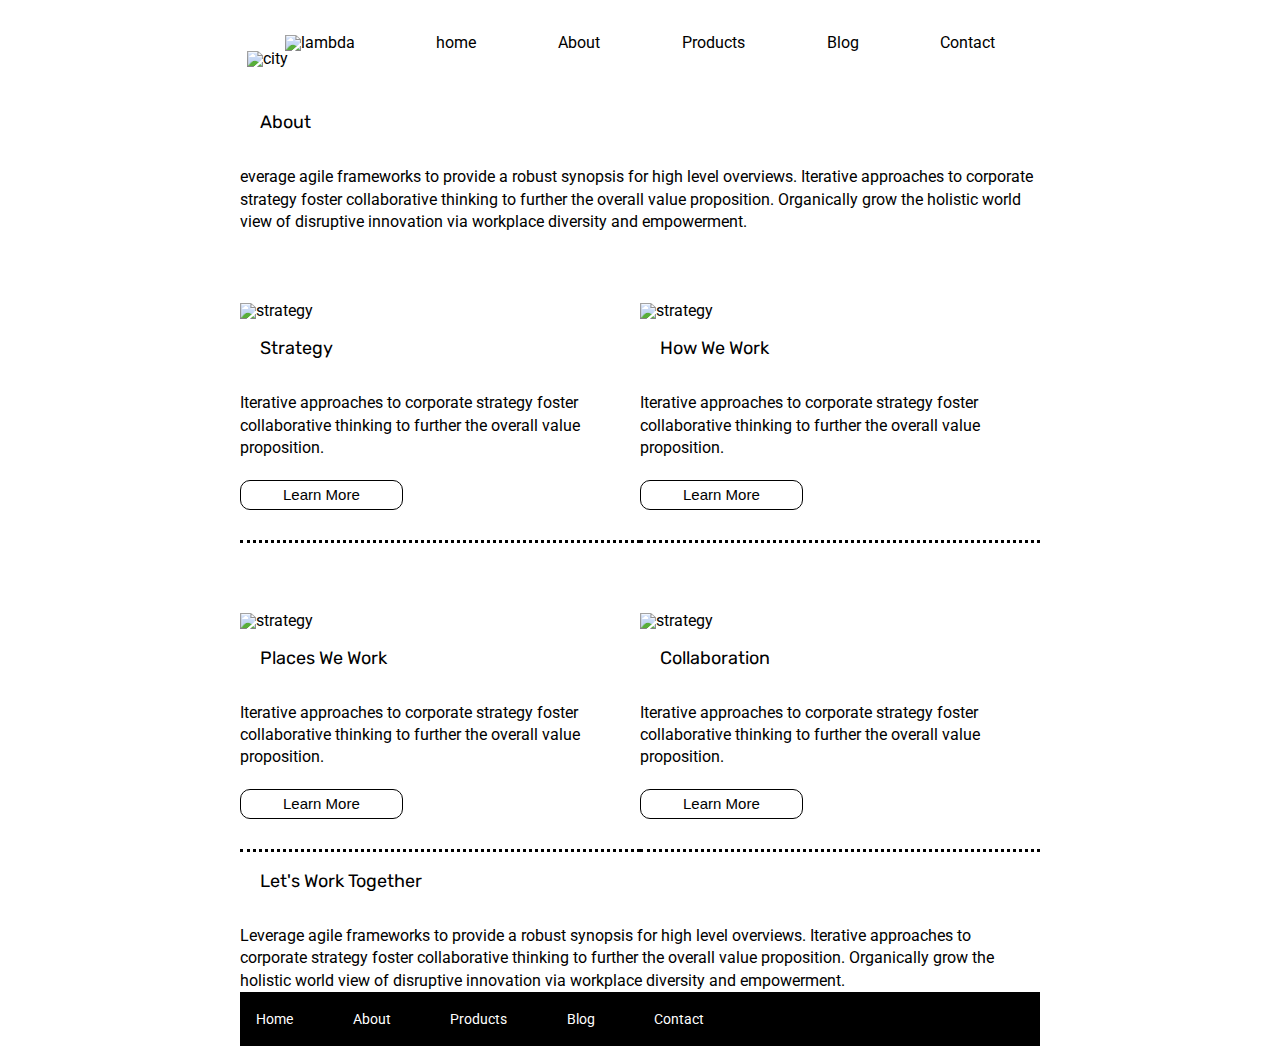
==== about.html @ ded49503 "sprint" ====
<!doctype html>

<html lang="en">

<head>
  <meta charset="utf-8">

  <title>Sprint Challenge - About</title>

  <link href="https://fonts.googleapis.com/css?family=Roboto|Rubik" rel="stylesheet">
  <link rel="stylesheet" href="css/index.css">

</head>

<body>
  <header>
    <nav class="top">
      <img class="logo" src="img/lambda-black.png" alt="lambda">
      <a href="#">home</a>
      <a href="#">About</a>
      <a href="#">Products</a>
      <a href="#">Blog</a>
      <a href="#">Contact</a>
    </nav>
    <section>
      <img class="logo2" src="img/jumbo-about.png" alt="city">
    </section>

  </header>
  <div class="container about-page">
    <section class="about">
      <h2>About</h2>

      <p>everage agile frameworks to provide a robust synopsis for high level overviews. Iterative approaches to
        corporate
        strategy foster collaborative thinking to further the overall value proposition. Organically grow the holistic
        world view of disruptive innovation via workplace diversity and empowerment.</p>
    </section>
    <section class="top1">
      <div class="phone">
        <img src="img/about-plan.png" alt="strategy">

        <h2>Strategy</h2>

        <p>Iterative approaches to corporate strategy foster collaborative thinking to further the overall value
          proposition.</p>

        <button>Learn More</button>
      </div>
      

      <div class="phone">
        <img src="img/about-working.png" alt="strategy">

        <h2>How We Work</h2>

        <p>Iterative approaches to corporate strategy foster collaborative thinking to further the overall value
          proposition.</p>

        <button>Learn More</button>
      </div>

      <div class="phone">
        <img src="img/about-office.png" alt="strategy">

        <h2>Places We Work</h2>

        <p>Iterative approaches to corporate strategy foster collaborative thinking to further the overall value
          proposition.</p>

        <button>Learn More</button>
      </div>

      <div class="phone">
        <img src="img/about-meeting.png" alt="strategy">

        <h2>Collaboration</h2>

        <p>Iterative approaches to corporate strategy foster collaborative thinking to further the overall value
          proposition.</p>

        <button>Learn More</button>
      </div>
    </section>
    <div class="work">
      <h2>Let's Work Together</h2>

      <p>Leverage agile frameworks to provide a robust synopsis for high level overviews. Iterative approaches to
        corporate strategy foster collaborative thinking to further the overall value proposition. Organically grow the
        holistic world view of disruptive innovation via workplace diversity and empowerment.</p>
    </div>
    <footer>
      <nav>
        <a href="index.html">Home</a>
        <a href="#">About</a>
        <a href="#">Products</a>
        <a href="#">Blog</a>
        <a href="#">Contact</a>
      </nav>
    </footer>
  </div><!-- container -->
</body>

</html>
---- css/index.css ----
/* http://meyerweb.com/eric/tools/css/reset/ 
   v2.0 | 20110126
   License: none (public domain)
*/

html, body, div, span, applet, object, iframe,
h1, h2, h3, h4, h5, h6, p, blockquote, pre,
a, abbr, acronym, address, big, cite, code,
del, dfn, em, img, ins, kbd, q, s, samp,
small, strike, strong, sub, sup, tt, var,
b, u, i, center,
dl, dt, dd, ol, ul, li,
fieldset, form, label, legend,
table, caption, tbody, tfoot, thead, tr, th, td,
article, aside, canvas, details, embed, 
figure, figcaption, footer, header, hgroup, 
menu, nav, output, ruby, section, summary,
time, mark, audio, video {
	margin: 0;
	padding: 0;
	border: 0;
	font-size: 100%;
	font: inherit;
	vertical-align: baseline;
}
/* HTML5 display-role reset for older browsers */
article, aside, details, figcaption, figure, 
footer, header, hgroup, menu, nav, section {
	display: block;
}
body {
    line-height: 1;
    width: 1024px;
	padding: 35px 75px;
	margin: 0 auto;
}

.container about-page {
    line-height: 1;
    width: 1024px;
	padding: 35px 75px;
    margin: 0 auto;
    display: flex;
    justify-content: space-around;

}

.top1 {
    display: flex;
    flex-direction: row;
    flex-wrap: wrap;
}

.phone {
    display: flex;
    flex-direction: column;
    width: 50%;
    padding-right: 30px;
    padding-top: 30px;

}


ol, ul {
	list-style: none;
}
blockquote, q {
	quotes: none;
}
blockquote:before, blockquote:after,
q:before, q:after {
	content: '';
	content: none;
}
table {
	border-collapse: collapse;
	border-spacing: 0;
}

* {
    box-sizing: border-box;
}

html, body {
    height: 100%;
    font-family: 'Roboto', sans-serif;
}

.top, .logo {
        display: flex;
        justify-content: space-evenly;       
}



nav a {
	color: black;
	text-decoration: none;
}

.logo2 {
    padding-bottom: 3%;
    margin-left: 5%;
}

h1, h2, h3, h4, h5 {
    font-size: 18px;
    margin-bottom: 15px;
    font-family: 'Rubik', sans-serif;
}

p {
    line-height: 1.4;
}

.container {
    width: 800px;
    margin: 0 auto;
}

.top-content {
    display: flex;
    flex-wrap: wrap;
    justify-content: space-evenly;
    margin-bottom: 20px;
    border-bottom: 1px dashed black;
}

.top-content .text-container {
    width: 48%;
    padding: 0 1%;
    padding-bottom: 20px;  
}

.middle-content {
    margin-bottom: 20px;
    border-bottom: 1px dashed black;
}

.middle-content h2 {
    padding: 0 2%;
    margin-bottom: 0;
}

.middle-content .boxes {
    display: flex;
    flex-wrap: wrap;
    justify-content: space-evenly;
}

.middle-content .boxes .box {
    width: 12.5%;
    height: 100px;
    background: black;
    margin: 20px 2.5%;
    color: white;
    display: flex;
    align-items: center;
    justify-content: center;
}
button {
	font-family: 'Titillium Web', sans-serif;
	/* display: inline-block; */
	border: 1px solid black;
	font-size: 15px;
	font-weight: none;
	width: 44%;
	height: 30px;
	text-align: center;
	line-height: 10px;
    background-color: #fff;
    border-radius: 10px;
    margin-bottom: 30px;
    margin-top: 20px;
 
}
.phone{
        border-bottom: 3px dotted #000;
        padding-top: 35px;
        margin-top: 35px;
}



h2{
    padding: 20px;
}

.bottom-content {
    display: flex;
    margin: 0 2% 20px;
    justify-content: space-around;
}

.bottom-content .text-container {
    padding-right: 4%;
}

.bottom-content .text-container:last-child {
    padding-right: 0;
}

footer {
    width: 100%;
    background: black;
}

footer nav {
    width: 60%;
    display: flex;
    justify-content: space-between;
    align-items: center;
    padding: 20px 2%;
    font-size: 14px;
}

footer nav a {
    color: white;
    text-decoration: none;
}
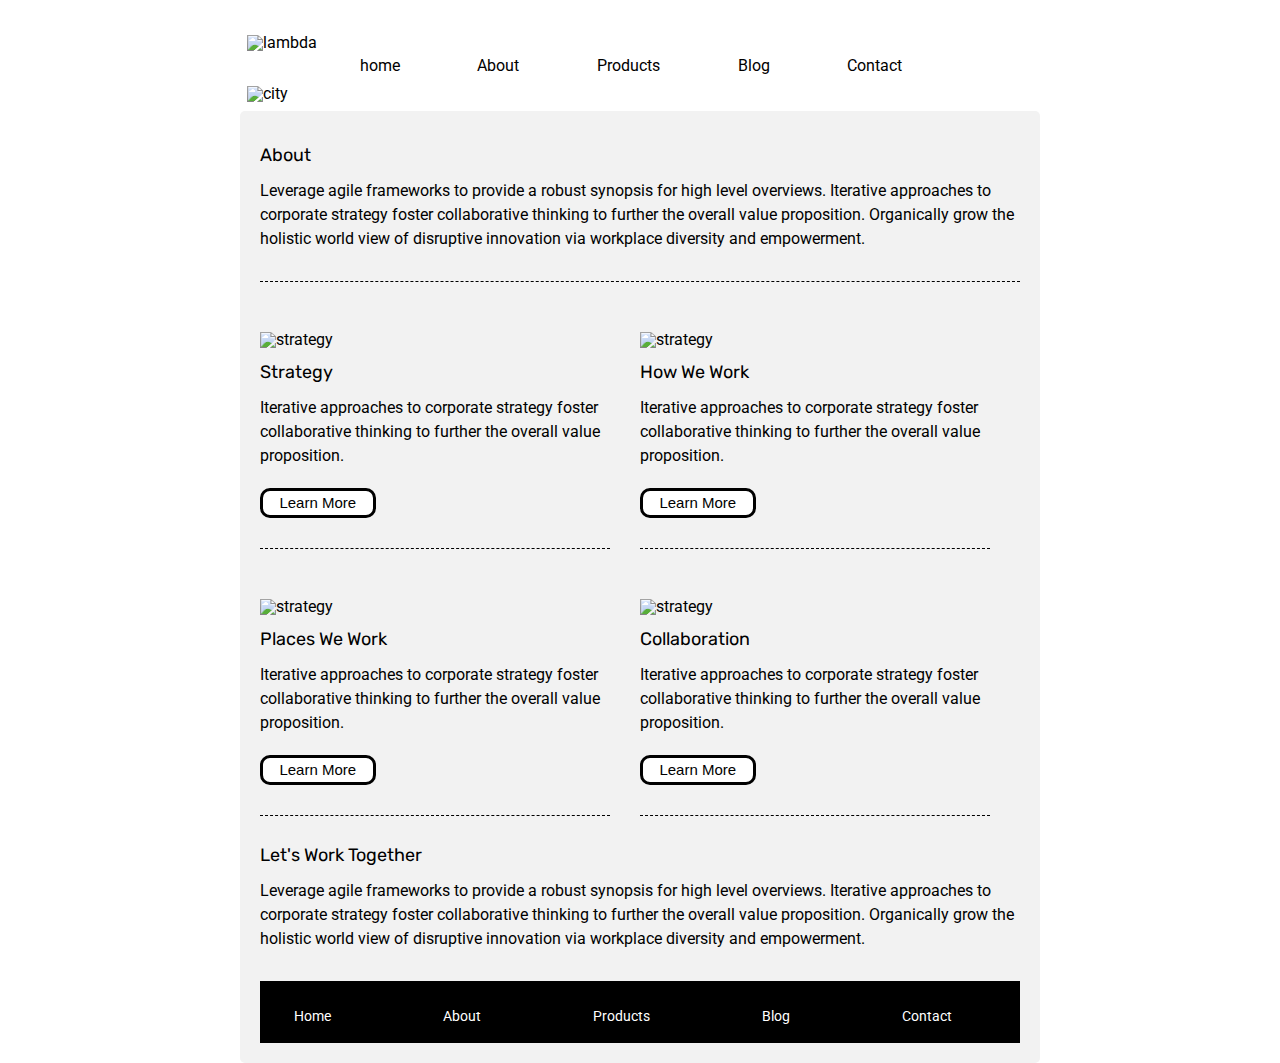
==== commit acad8d48: "forgot to add some on the other tabs." ====
--- a/about.html
+++ b/about.html
@@ -14,14 +14,18 @@
 
 <body>
   <header>
-    <nav class="top">
-      <img class="logo" src="img/lambda-black.png" alt="lambda">
-      <a href="#">home</a>
-      <a href="#">About</a>
-      <a href="#">Products</a>
-      <a href="#">Blog</a>
-      <a href="#">Contact</a>
-    </nav>
+    <section class="flex">
+      <div class="alone">
+        <img class="logo" src="img/lambda-black.png" alt="lambda">
+      </div>
+      <nav class="top">
+        <a href="index.html">home</a>
+        <a href="#">About</a>
+        <a href="products.html">Products</a>
+        <a href="#">Blog</a>
+        <a href="contact.html">Contact</a>
+      </nav>
+    </section>
     <section>
       <img class="logo2" src="img/jumbo-about.png" alt="city">
     </section>
@@ -29,57 +33,66 @@
   </header>
   <div class="container about-page">
     <section class="about">
+
       <h2>About</h2>
 
-      <p>everage agile frameworks to provide a robust synopsis for high level overviews. Iterative approaches to
+      <p>Leverage agile frameworks to provide a robust synopsis for high level overviews. Iterative approaches to
         corporate
         strategy foster collaborative thinking to further the overall value proposition. Organically grow the holistic
         world view of disruptive innovation via workplace diversity and empowerment.</p>
     </section>
     <section class="top1">
       <div class="phone">
-        <img src="img/about-plan.png" alt="strategy">
+        <div class="dot">
+          <img src="img/about-plan.png" alt="strategy">
 
-        <h2>Strategy</h2>
+          <h2>Strategy</h2>
 
-        <p>Iterative approaches to corporate strategy foster collaborative thinking to further the overall value
-          proposition.</p>
+          <p>Iterative approaches to corporate strategy foster collaborative thinking to further the overall value
+            proposition.</p>
 
-        <button>Learn More</button>
+          <button>Learn More</button>
+        </div>
       </div>
-      
+
 
       <div class="phone">
-        <img src="img/about-working.png" alt="strategy">
+        <div class="dot">
+          <img src="img/about-working.png" alt="strategy">
 
-        <h2>How We Work</h2>
+          <h2>How We Work</h2>
 
-        <p>Iterative approaches to corporate strategy foster collaborative thinking to further the overall value
-          proposition.</p>
+          <p>Iterative approaches to corporate strategy foster collaborative thinking to further the overall value
+            proposition.</p>
 
-        <button>Learn More</button>
+          <button>Learn More</button>
+        </div>
       </div>
 
       <div class="phone">
-        <img src="img/about-office.png" alt="strategy">
+        <div class="dot">
+          <img src="img/about-office.png" alt="strategy">
 
-        <h2>Places We Work</h2>
+          <h2>Places We Work</h2>
 
-        <p>Iterative approaches to corporate strategy foster collaborative thinking to further the overall value
-          proposition.</p>
+          <p>Iterative approaches to corporate strategy foster collaborative thinking to further the overall value
+            proposition.</p>
 
-        <button>Learn More</button>
+          <button>Learn More</button>
+        </div>
       </div>
 
       <div class="phone">
-        <img src="img/about-meeting.png" alt="strategy">
+        <div class="dot">
+          <img src="img/about-meeting.png" alt="strategy">
 
-        <h2>Collaboration</h2>
+          <h2>Collaboration</h2>
 
-        <p>Iterative approaches to corporate strategy foster collaborative thinking to further the overall value
-          proposition.</p>
+          <p>Iterative approaches to corporate strategy foster collaborative thinking to further the overall value
+            proposition.</p>
 
-        <button>Learn More</button>
+          <button>Learn More</button>
+        </div>
       </div>
     </section>
     <div class="work">
--- a/css/index.css
+++ b/css/index.css
@@ -86,11 +86,24 @@
     font-family: 'Roboto', sans-serif;
 }
 
-.top, .logo {
+ .flex, .alone, .top { 
         display: flex;
-        justify-content: space-evenly;       
-}
-
+        flex-direction: row;
+ }
+ 
+ .alone {
+     padding-left: 5%;
+     padding-bottom: 4%
+ }
+
+ .top, a { 
+     padding-left: 10px;
+     display: flex;
+     justify-content: space-between;
+     margin-right: 22%;
+     margin-top: 2%;
+     margin-left: 2%;
+ }
 
 
 nav a {
@@ -99,18 +112,26 @@
 }
 
 .logo2 {
-    padding-bottom: 3%;
+    padding-bottom: 1%;
     margin-left: 5%;
+}
+
+.logostretch {
+    width: 90%;
 }
 
 h1, h2, h3, h4, h5 {
     font-size: 18px;
     margin-bottom: 15px;
     font-family: 'Rubik', sans-serif;
+    padding-top: 15px;
+}
+.work {
+    padding-top: 15px;
 }
 
 p {
-    line-height: 1.4;
+    line-height: 1.5;
 }
 
 .container {
@@ -137,6 +158,43 @@
     border-bottom: 1px dashed black;
 }
 
+.about{
+    border-bottom: 1px dashed black;
+    padding-bottom: 30px;
+}
+
+.life {
+    width: 93%;
+}
+
+.life:hover{
+    border: 6px dotted #000405;
+  }
+
+.ai{
+    width: 93%;
+}
+
+.ai:hover{
+    border: 6px dashed rgb(0, 160, 235);
+  }
+
+.person{
+    width: 93%
+}
+
+.person:hover{
+    border: 6px dashed #000203;
+  }
+
+.thinking{
+    width: 93%;
+}
+
+.thinking:hover{
+    border: 6px dotted rgb(0, 160, 235);
+  }
+
 .middle-content h2 {
     padding: 0 2%;
     margin-bottom: 0;
@@ -151,20 +209,50 @@
 .middle-content .boxes .box {
     width: 12.5%;
     height: 100px;
-    background: black;
     margin: 20px 2.5%;
     color: white;
     display: flex;
     align-items: center;
     justify-content: center;
 }
+
+.box-1{
+    background: teal;
+}
+.box-2{
+    background: gold;
+}
+.box-3{
+    background: cadetblue;
+}
+.box-4{
+    background: coral;
+}
+.box-5{
+    background: crimson;
+}
+.box-6{
+    background: forestgreen;
+}
+.box-7{
+    background: darkorchid;
+}
+.box-8{
+    background: hotpink;
+}
+.box-9{
+    background: indigo;
+}
+.box-10{
+    background: dodgerblue;
+}
+
 button {
 	font-family: 'Titillium Web', sans-serif;
-	/* display: inline-block; */
-	border: 1px solid black;
+	border: 3px solid black;
 	font-size: 15px;
 	font-weight: none;
-	width: 44%;
+	width: 33%;
 	height: 30px;
 	text-align: center;
 	line-height: 10px;
@@ -174,16 +262,17 @@
     margin-top: 20px;
  
 }
-.phone{
-        border-bottom: 3px dotted #000;
+.phone {
         padding-top: 35px;
-        margin-top: 35px;
-}
-
-
-
-h2{
-    padding: 20px;
+        margin-top: 15px;
+}
+
+.dot {
+    border-bottom: 1px dashed #000;
+}
+
+.work {
+    padding-bottom: 30px;
 }
 
 .bottom-content {
@@ -217,4 +306,36 @@
 footer nav a {
     color: white;
     text-decoration: none;
+}
+
+* {box-sizing: border-box;}
+
+input[type=text], select, textarea {
+  width: 100%;
+  padding: 12px;
+  border: 1px solid #ccc;
+  border-radius: 4px;
+  box-sizing: border-box;
+  margin-top: 6px;
+  margin-bottom: 16px;
+  resize: vertical;
+}
+
+input[type=submit] {
+  background-color:black;
+  color: white;
+  padding: 12px 20px;
+  border: none;
+  border-radius: 4px;
+  cursor: pointer;
+}
+
+input[type=submit]:hover {
+  background-color: blue;
+}
+
+.container {
+  border-radius: 5px;
+  background-color: #f2f2f2;
+  padding: 20px;
 }